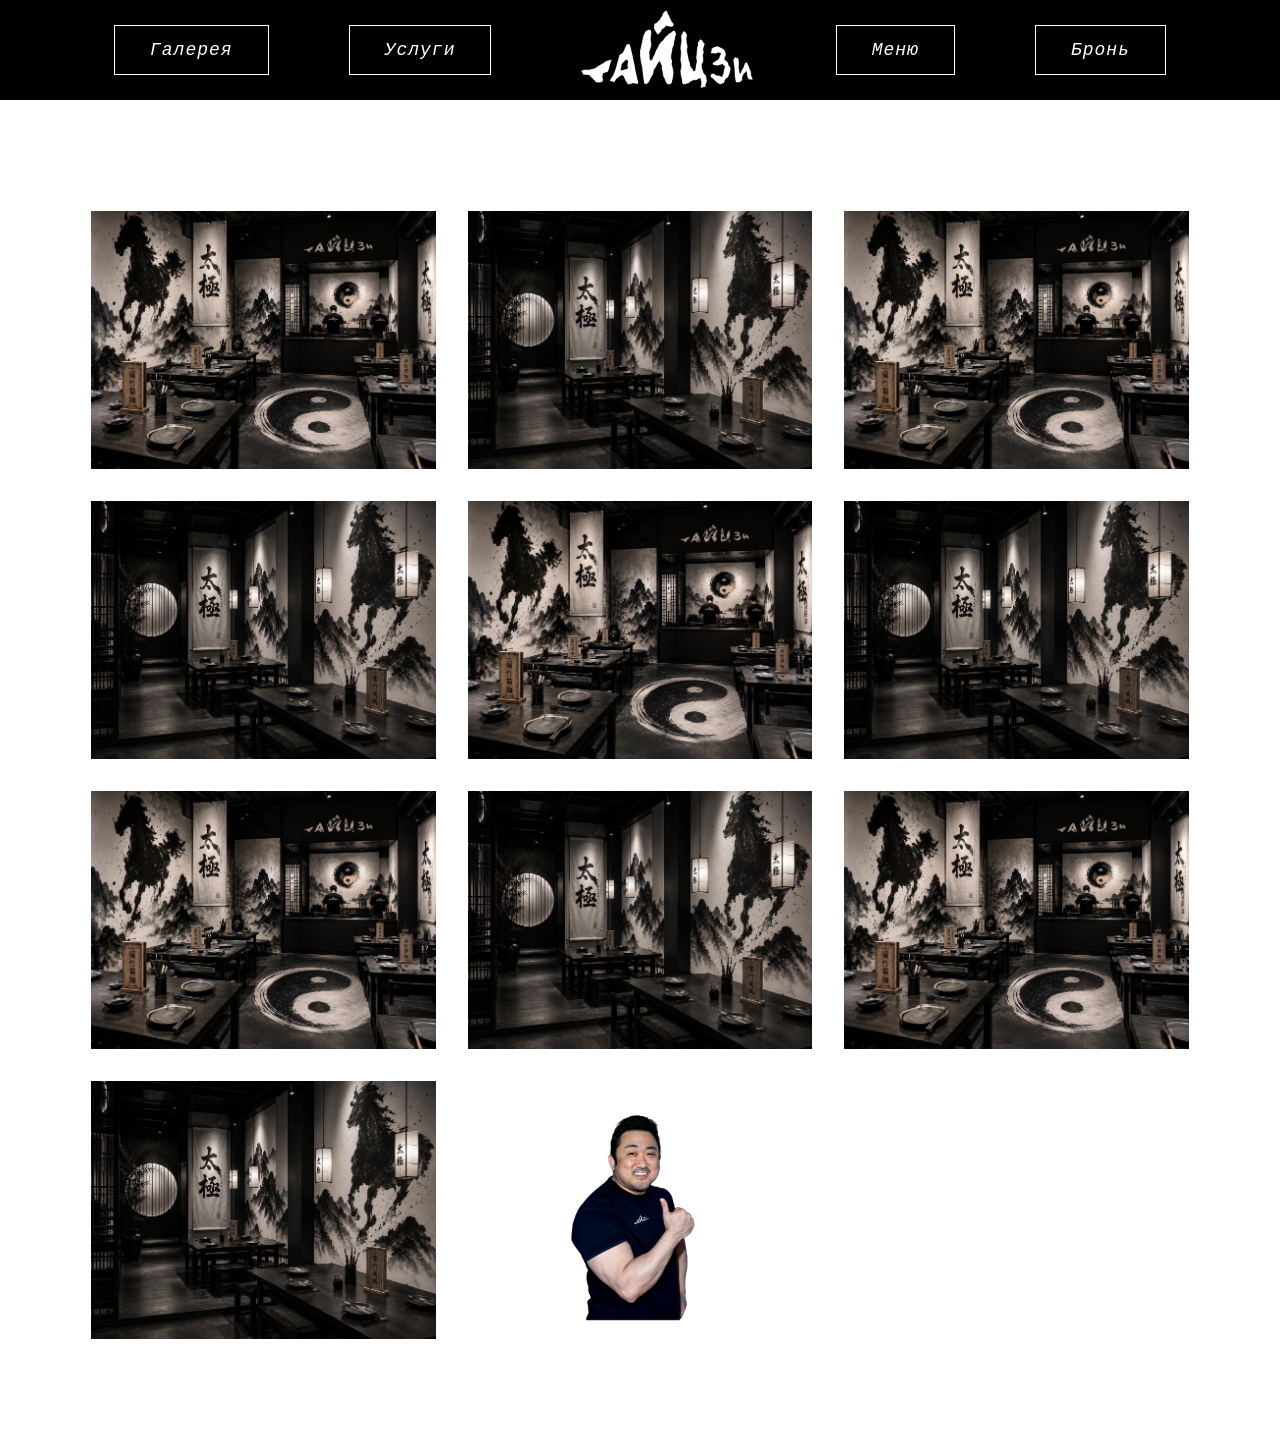
==== gallery.html @ 5aa23fd8 "Add files via upload" ====
<!doctype html>
<html lang="ru">
  <head>
    <meta charset="UTF-8" />
    <meta name="viewport" content="width=device-width, initial-scale=1.0" />
    <title>ТАЙЦЗИ — Галерея</title>
    <link rel="stylesheet" href="style.css" />
  </head>
  <body>
    <header class="main-header">
      <nav class="header-nav">
        <div class="nav-group">
          <a href="index.html#gallery" class="nav-btn">Галерея</a>
          <a href="index.html#services" class="nav-btn">Услуги</a>
        </div>

        <a href="index.html#top">
          <img src="Без имени-kjjju.png" alt="ТАЙЦЗИ" class="header-logo" />
        </a>

        <div class="nav-group">
          <a href="index.html#menu" class="nav-btn">Меню</a>
          <a href="index.html#booking" class="nav-btn">Бронь</a>
        </div>
      </nav>
    </header>

    <main class="gallery-container">
      <div class="gallery-layout-grid">
        <img src="main.jpg" alt="Интерьер" class="gallery-view-img" />
        <img src="second.jpg" alt="Интерьер" class="gallery-view-img" />
        <img src="main.jpg" alt="Интерьер" class="gallery-view-img" />
        <img src="second.jpg" alt="Интерьер" class="gallery-view-img" />
        <img src="main.jpg" alt="Интерьер" class="gallery-view-img" />
        <img src="second.jpg" alt="Интерьер" class="gallery-view-img" />
        <img src="main.jpg" alt="Интерьер" class="gallery-view-img" />
        <img src="second.jpg" alt="Интерьер" class="gallery-view-img" />
        <img src="main.jpg" alt="Интерьер" class="gallery-view-img" />
        <img src="second.jpg" alt="Интерьер" class="gallery-view-img" />
        <img src="мужик.png" alt="Интерьер" class="gallery-view-img" />
      </div>
    </main>

    <div id="photoViewer" class="photo-viewer">
      <span class="close-viewer">&times;</span>
      <button class="viewer-arrow prev-arrow">❮</button>
      <img class="viewer-img-content" id="viewerTargetImg" src="" />
      <button class="viewer-arrow next-arrow">❯</button>
    </div>

    <script src="gallery-script.js"></script>
  </body>
</html>
---- style.css ----
* {
  margin: 0;
  padding: 0;
  box-sizing: border-box;
}

html {
  scroll-behavior: smooth;
}

.welcome-screen {
  width: 100%;
  height: 100vh;
  background-color: #ffffff;
  position: relative;
  overflow: hidden;
}

.welcome-center {
  position: absolute;
  top: 50%;
  left: 50%;
  transform: translate(-50%, -50%);
  text-align: center;
  width: 100%;
  max-width: 600px;
}

.main-logo {
  display: block;
  max-width: 500px;
  height: 500px;
  margin: 0 auto;
}

.main-subtitle {
  font-family: "Iosevka Charon", monospace;
  font-size: 16px;
  font-weight: 250;
  font-style: italic;
  letter-spacing: 3px;
  color: #666666;
  display: block;
  margin-top: -120px;
}

.main-header {
  position: fixed;
  top: 0;
  left: 0;
  width: 100%;
  background-color: black;
  height: 100px;
  z-index: 100;
  display: flex;
  justify-content: center;
}

.header-nav {
  display: flex;
  justify-content: space-between;
  align-items: center;
  width: 90%;
  max-width: 1600px;
  margin: 0 auto;
  height: 100%;
  padding: 0 50px;
}

.nav-group {
  display: flex;
  gap: 80px;
}

.nav-btn {
  color: #ffffff;
  text-decoration: none;
  font-family: "Iosevka Charon", monospace;
  font-size: 18px;
  font-style: italic;
  font-weight: 250;
  letter-spacing: 1px;
  border: 1px solid white;
  padding: 14px 35px;
  display: inline-block;
  background: transparent;
  transition: all 0.3s ease;
}

.nav-btn:hover {
  background-color: #ffffff;
  color: #333333;
}

.header-logo {
  display: block;
  width: 200px;
  height: auto;
  margin: 0 auto;
  transform: translateY(20px);
  cursor: pointer;
}

.about-section {
  width: 100%;
  height: 100vh;
  position: relative;
  display: flex;
  justify-content: center;
  align-items: center;
  overflow: hidden;
  box-sizing: border-box;
}

.about-container {
  max-width: 800px;
  padding: 0 40px;
  text-align: center;
  z-index: 2;
}

.about-text {
  font-family: "Iosevka Charon", monospace;
  font-size: 24px;
  font-style: italic;
  font-weight: 250;
  color: #666666;
  line-height: 1.6;
  text-align: center;
}

.mountain-vector {
  position: absolute;
  bottom: 0;
  width: 500px;
  height: auto;
  z-index: 1;
  pointer-events: none;
}

.mountain-left {
  left: 0;
}

.mountain-right {
  right: 0;
}

/* ТРЕТИЙ ЭКРАН: Галерея */
.gallery-section {
  width: 100%;
  height: 100vh;
  background-color: #ffffff; /* Абсолютно белый фон */
  display: flex;
  justify-content: center;
  align-items: center;
  box-sizing: border-box;
  padding-top: 100px;
  overflow: hidden;
}

.gallery-inner-container {
  display: flex;
  width: 100%;
  max-width: 1200px;
  padding: 0 40px;
  justify-content: space-between;
  align-items: center;
  gap: 80px;
}

.gallery-left-block {
  flex: 1;
  display: flex;
  flex-direction: column;
  align-items: center;
  gap: 30px;
}

.gallery-img-wrapper {
  width: 100%;
  max-width: 550px;
  height: 400px;
  overflow: hidden;
  position: relative;
}

.gallery-img-wrapper .gallery-main-img {
  display: none;
  width: 100%;
  height: 100%;
  object-fit: cover;
}

.gallery-img-wrapper .gallery-main-img.active {
  display: block;
}

.gallery-controls {
  display: flex;
  align-items: center;
  gap: 40px;
}

.gallery-arrow {
  font-family: "Iosevka Sharon", monospace;
  font-size: 32px;
  color: #333333;
  background: none;
  border: none;
  cursor: pointer;
  user-select: none;
  transition: transform 0.2s;
}

.gallery-btn {
  display: inline-block;
  padding: 12px 35px;
  border: 1px solid #333333;
  font-family: "Iosevka Sharon", monospace;
  font-size: 16px;
  color: #333333;
  text-decoration: none;
  background: transparent;
  transition: all 0.3s ease;
}

.gallery-btn:hover {
  background-color: #333333;
  color: #ffffff;
}

.gallery-right-block {
  flex: 1;
  max-width: 450px;
}

.gallery-text {
  font-family: "Iosevka Sharon", monospace;
  font-size: 22px;
  font-style: italic;
  font-weight: 250;
  color: #666666;
  line-height: 1.6;
  text-align: left;
}

.menu-section {
  width: 100%;
  height: 100vh;
  background-color: #ffffff;
  display: flex;
  justify-content: center;
  align-items: center;
  box-sizing: border-box;
  padding-top: 100px;
  overflow: hidden;
}

.menu-section .gallery-img-wrapper {
  background: transparent;
  box-shadow: none;
}

.gallery-img-wrapper .menu-main-img {
  display: none;
  width: 100%;
  height: 100%;
  object-fit: contain;
}

.gallery-img-wrapper .menu-main-img.active {
  display: block;
}

/* ПЯТЫЙ ЭКРАН: Услуги */
.services-section {
  width: 100%;
  height: 100vh;
  background-color: #ffffff;
  display: flex;
  justify-content: center;
  align-items: center;
  box-sizing: border-box;
  padding-top: 100px;
  overflow: hidden;
}

.services-img-wrapper {
  box-shadow: none !important;
}

.gallery-img-wrapper .services-main-img {
  display: none;
  width: 100%;
  height: 100%;
  object-fit: cover;
}

.gallery-img-wrapper .services-main-img.active {
  display: block;
}

/* ШЕСТОЙ ЭКРАН: Бронирование и Календарь */
.booking-section {
  width: 100%;
  min-height: 100vh;
  background-color: #0d0d0d;
  display: flex;
  justify-content: center;
  align-items: center;
  box-sizing: border-box;
  padding: 120px 20px 60px 20px;
}

.booking-container {
  width: 100%;
  max-width: 500px;
  text-align: center;
  position: relative;
}

.booking-title {
  font-family: "Iosevka Sharon", monospace;
  font-size: 24px;
  color: #ffffff;
  font-style: italic;
  font-weight: 250;
  margin-bottom: 30px;
  letter-spacing: 1px;
}

.form-row {
  width: 100%;
  box-sizing: border-box;
  border-bottom: 1px solid rgba(255, 255, 255, 0.4);
}

.first-row {
  border-top: 1px solid rgba(255, 255, 255, 0.4);
}

.booking-input,
.booking-select {
  width: 100%;
  padding: 18px 20px;
  background: transparent;
  border: none;
  outline: none;
  font-family: "Iosevka Sharon", monospace;
  font-size: 16px;
  font-style: italic;
  font-weight: 250;
  box-sizing: border-box;
  -webkit-appearance: none;
  -moz-appearance: none;
  appearance: none;
}

.booking-input {
  color: #ffffff;
}

.booking-input::placeholder {
  color: rgba(255, 255, 255, 0.4);
}

.booking-select {
  color: rgba(255, 255, 255, 0.4);
  background-image: url("data:image/svg+xml;utf8,<svg xmlns='http://www.w3.org/2000/svg' width='10' height='10' viewBox='0 0 10 10'><path d='M0 2 l5 5 l5 -5 z' fill='rgba(255,255,255,0.4)'/></svg>");
  background-repeat: no-repeat;
  background-position: right 20px center;
  cursor: pointer;
}

.booking-select:focus,
.booking-select:valid {
  color: #ffffff;
}

.booking-select option {
  background-color: #1a1a1a;
  color: #ffffff;
}

.booking-success-message {
  display: none;
  text-align: center !important;

  margin: 60px auto !important;
  padding: 40px 30px !important;
  max-width: 500px !important;

  border: 1px solid rgba(255, 255, 255, 0.2) !important;
  background-color: rgba(255, 255, 255, 0.02) !important;

  animation: fadeInSuccess 0.5s ease forwards;
}

.success-text-title {
  color: #ffffff !important;
  font-family: "Iosevka Sharon", monospace !important;
  font-size: 22px !important;
  font-style: italic !important;
  font-weight: bold !important;
  margin-bottom: 15px !important;
}

.booking-success-message div,
.booking-success-message .success-text-desk {
  color: #ffffff !important;
  font-family: "Iosevka Sharon", monospace !important;
  font-size: 16px !important;
  font-style: italic !important;
  line-height: 1.5 !important;
  margin: 0 !important;
}

@keyframes fadeInSuccess {
  from {
    opacity: 0;
    transform: translateY(10px);
  }
  to {
    opacity: 1;
    transform: translateY(0);
  }
}

.calendar-days {
  display: grid !important;
  grid-template-columns: repeat(7, 1fr) !important;
  gap: 8px !important;
  text-align: center !important;
  margin-top: 15px !important;
}

.calendar-day {
  color: #ffffff !important;
  background-color: rgba(255, 255, 255, 0.02) !important;
  padding: 10px 0 !important;
  cursor: pointer !important;
  font-size: 15px !important;
  transition: all 0.2s ease !important;
  border: 1px solid rgba(255, 255, 255, 0.05) !important;
}

.calendar-day:hover {
  background-color: rgba(255, 255, 255, 0.12) !important;
  border-color: rgba(255, 255, 255, 0.3) !important;
}

.calendar-day.selected {
  background-color: #ffffff !important;
  color: #000000 !important;
  border-color: #ffffff !important;
  font-weight: bold !important;
}

.time-slots-container {
  display: none;
  margin-top: 25px !important;
  border-top: 1px solid rgba(255, 255, 255, 0.1) !important;
  padding-top: 20px !important;
}

.time-slots-title {
  color: rgba(255, 255, 255, 0.5) !important;
  font-size: 14px !important;
  font-style: italic !important;
  margin-bottom: 15px !important;
  text-align: left !important;
}

.time-slots-grid {
  display: flex !important;
  gap: 12px !important;
}

.time-btn {
  flex: 1 !important;
  background: transparent !important;
  border: 1px solid rgba(255, 255, 255, 0.2) !important;
  color: #ffffff !important;
  padding: 12px 0 !important;
  font-family: "Iosevka Sharon", monospace !important;
  font-size: 14px !important;
  cursor: pointer !important;
  transition: all 0.3s ease !important;
}

.time-btn:hover {
  border-color: #ffffff !important;
  background-color: rgba(255, 255, 255, 0.05) !important;
}

.time-btn.selected {
  background-color: #ffffff !important;
  color: #000000 !important;
  border-color: #ffffff !important;
  font-weight: bold !important;
}

.booking-calendar-wrapper {
  margin-top: -30px !important;
}

button[type="submit"],
#submitBtn {
  display: inline-block !important;
  width: auto !important;
  min-width: 160px;
  background: transparent !important;

  border: 1px solid rgba(255, 255, 255, 0.7) !important;

  color: #ffffff !important;
  padding: 12px 25px !important;
  font-family: "Iosevka Sharon", monospace !important;
  font-size: 16px !important;
  font-style: italic !important;
  text-align: center !important;
  cursor: pointer !important;

  margin: 30px auto 0 auto !important;

  transition:
    background 0.3s ease,
    border-color 0.3s ease !important;
}

button[type="submit"]:hover,
#submitBtn:hover {
  border-color: #ffffff !important;
  background: rgba(255, 255, 255, 0.05) !important;
}

button[type="submit"]:hover,
#submitBtn:hover {
  border-color: #ffffff !important;
  background-color: #ffffff !important;
  color: #000000 !important;
}

html,
body {
  scroll-behavior: smooth !important;
  scroll-snap-type: y mandatory !important;
  height: 100vh !important;
  margin: 0;
  padding: 0;
}

body > section,
body > div {
  height: 100vh;
  scroll-snap-align: start !important;
  scroll-snap-stop: always !important;
  position: relative;
}

#booking {
  height: auto !important;
  min-height: 100vh !important;
  scroll-snap-align: start !important;
  scroll-margin-top: 0 !important;
}

.booking-container {
  padding-top: 10px !important;
  padding-bottom: 10px !important;
}

#bookingform {
  gap: 5px !important;
}

.gallery-container {
  max-width: 1200px;
  margin: 160px auto 60px auto;
  padding: 50px;
  padding-bottom: 100px;
}

.gallery-layout-grid {
  display: grid;
  grid-template-columns: repeat(3, 1fr);
  gap: 30px;
}

.gallery-view-img {
  width: 100%;
  aspect-ratio: 4 / 3;
  object-fit: cover;
  border: 1px solid rgba(255, 255, 255, 0.1);
  cursor: pointer;
  transition: transform 0.3s ease;
}

.gallery-view-img:hover {
  transform: scale(1.03);
}

.photo-viewer {
  display: none;
  position: fixed;
  z-index: 10000;
  left: 0;
  top: 0;
  width: 100%;
  height: 100%;
  background-color: rgba(0, 0, 0, 0.95);
  align-items: center;
  justify-content: center;
}

.viewer-img-content {
  max-width: 85%;
  max-height: 85vh;
  object-fit: contain;
}

.close-viewer {
  position: absolute;
  top: 30px;
  right: 40px;
  color: #ffffff;
  font-size: 45px;
  font-weight: bold;
  cursor: pointer;
}

.viewer-arrow {
  position: absolute;
  top: 50%;
  transform: translateY(-50%);
  background: none;
  border: none;
  color: #ffffff;
  font-size: 50px;
  padding: 20px;
  cursor: pointer;
  user-select: none;
}

.prev-arrow {
  left: 40px;
}
.next-arrow {
  right: 40px;
}

.menu-container {
  max-width: 1200px;
  margin: 180px auto 60px auto;
  padding: 0 20px;
}

.menu-categories-grid {
  display: grid;
  grid-template-columns: repeat(3, 1fr);
  border-top: 1px solid #333333;
  border-left: 1px solid #333333;
  margin-bottom: 40px;
}

.category-filter-btn {
  background: none;
  border-right: 1px solid #333333;
  border-bottom: 1px solid #333333;
  border-top: none;
  border-left: none;
  color: #333333;

  font-family: "Iosevka Sharon", monospace;
  font-size: 20px;
  font-style: italic;
  font-weight: 250;

  padding: 22px;
  cursor: pointer;
  transition: all 0.3s ease;
}

.category-filter-btn.active-filter {
  background-color: #333333;
  color: #ffffff;
}

.category-filter-btn:not(.active-filter):hover {
  background-color: #ffffff;
  color: #333333;
}

.menu-ranges-panel {
  display: flex;
  justify-content: space-between;
  gap: 60px;
  margin-bottom: 60px;
}

.range-control-group {
  display: flex;
  flex-direction: column;
  width: 50%;
}

.range-labels {
  display: flex;
  justify-content: space-between;

  font-family: "Iosevka Sharon", monospace;
  font-style: italic;
  font-weight: 250;
  font-size: 15px;

  color: #666666;
  margin-bottom: 10px;
}

.range-current {
  color: #333333;
}

.range-control-group input[type="range"] {
  -webkit-appearance: none;
  appearance: none;
  width: 100%;
  height: 3px;
  background: #cccccc;
  outline: none;
}

.range-control-group input[type="range"]::-webkit-slider-thumb {
  -webkit-appearance: none;
  appearance: none;
  width: 14px;
  height: 14px;
  border-radius: 50%;
  background: #333333;
  cursor: pointer;
  transition: transform 0.2s ease;
}

.range-control-group input[type="range"]::-webkit-slider-thumb:hover {
  transform: scale(1.2);
}

.menu-dishes-grid {
  display: grid;
  grid-template-columns: repeat(3, 1fr);
  gap: 50px 30px;
}

.dish-card {
  display: flex;
  flex-direction: column;
  align-items: center;
  text-align: center;
}

.dish-card-img {
  width: 100%;
  max-width: 220px;
  height: 200px;
  object-fit: contain;
  margin-bottom: 15px;
}

.dish-card-weight {
  font-family: "Iosevka Sharon", monospace;
  font-style: italic;
  font-weight: 250;
  font-size: 14px;
  color: #888888;
  margin: 0 0 5px 0;
}

.dish-card-title {
  font-family: "Iosevka Sharon", monospace;
  font-style: italic;
  font-weight: 250;
  font-size: 20px;
  color: #333333;
  margin: 0 0 15px 0;
}

.dish-card-price-box {
  font-family: "Iosevka Sharon", monospace;
  font-style: italic;
  font-weight: 250;
  font-size: 16px;
  color: #333333;

  border: 1px solid #333333;
  padding: 6px 30px;
}

.services-page-container {
  max-width: 1100px;
  margin-top: 180px;
  margin-left: auto;
  margin-right: auto;
  margin-bottom: 0;
  padding-bottom: 100px;
}

.services-list {
  display: flex;
  flex-direction: column;
  gap: 100px;
}

.service-card {
  display: flex;
  background: transparent;
  width: 100%;
}

.service-reverse {
  flex-direction: row-reverse;
}

.service-image-box {
  width: 50%;
  display: flex;
}

.service-img {
  width: 100%;
  height: 340px;
  object-fit: cover;
  display: block;
}

.service-info-box {
  width: 50%;
  padding: 0 50px;
  display: flex;
  flex-direction: column;
  justify-content: center;
}

.service-title {
  font-family: "Iosevka Sharon", monospace;
  font-style: italic;
  font-weight: 250;
  font-size: 28px;
  color: #333333;
  margin: 0 0 20px 0;
}

.service-desc {
  font-family: "Iosevka Sharon", monospace;
  font-style: italic;
  font-weight: 250;
  font-size: 18px;
  line-height: 1.6;
  color: #555555;
  margin: 0;
}
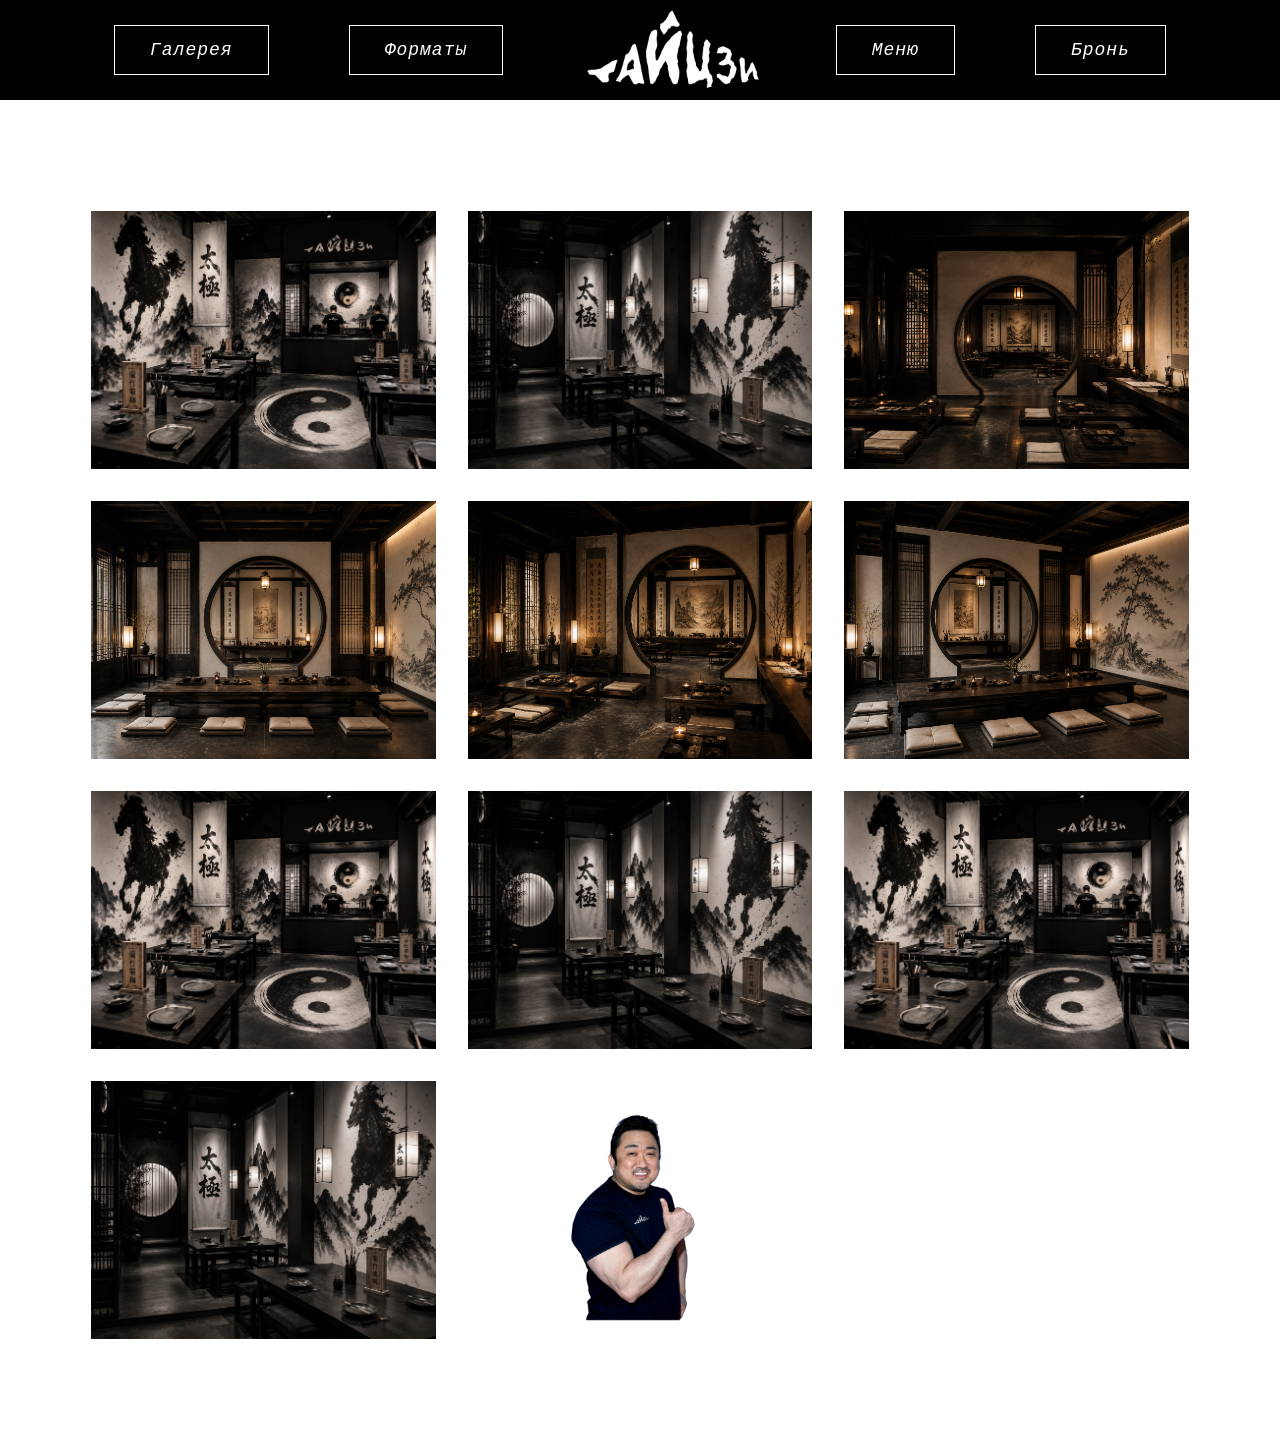
==== commit 860cd20c: "Add files via upload" ====
--- a/gallery.html
+++ b/gallery.html
@@ -11,10 +11,10 @@
       <nav class="header-nav">
         <div class="nav-group">
           <a href="index.html#gallery" class="nav-btn">Галерея</a>
-          <a href="index.html#services" class="nav-btn">Услуги</a>
+          <a href="index.html#services" class="nav-btn">Форматы</a>
         </div>
 
-        <a href="index.html#top">
+        <a href="index.html#gallery">
           <img src="Без имени-kjjju.png" alt="ТАЙЦЗИ" class="header-logo" />
         </a>
 
@@ -29,10 +29,10 @@
       <div class="gallery-layout-grid">
         <img src="main.jpg" alt="Интерьер" class="gallery-view-img" />
         <img src="second.jpg" alt="Интерьер" class="gallery-view-img" />
-        <img src="main.jpg" alt="Интерьер" class="gallery-view-img" />
-        <img src="second.jpg" alt="Интерьер" class="gallery-view-img" />
-        <img src="main.jpg" alt="Интерьер" class="gallery-view-img" />
-        <img src="second.jpg" alt="Интерьер" class="gallery-view-img" />
+        <img src="room1.png" alt="Интерьер" class="gallery-view-img" />
+        <img src="room2.png" alt="Интерьер" class="gallery-view-img" />
+        <img src="room3.png" alt="Интерьер" class="gallery-view-img" />
+        <img src="room4.png" alt="Интерьер" class="gallery-view-img" />
         <img src="main.jpg" alt="Интерьер" class="gallery-view-img" />
         <img src="second.jpg" alt="Интерьер" class="gallery-view-img" />
         <img src="main.jpg" alt="Интерьер" class="gallery-view-img" />
--- a/style.css
+++ b/style.css
@@ -23,25 +23,32 @@
   transform: translate(-50%, -50%);
   text-align: center;
   width: 100%;
-  max-width: 600px;
+  max-width: 1000px;
 }
 
 .main-logo {
   display: block;
-  max-width: 500px;
-  height: 500px;
+  max-width: 900px;
+  height: auto;
   margin: 0 auto;
+  margin-top: -400px;
+  margin-bottom: -330px;
+  position: relative;
+  z-index: 1;
 }
 
 .main-subtitle {
   font-family: "Iosevka Charon", monospace;
-  font-size: 16px;
+  font-size: 22px;
   font-weight: 250;
   font-style: italic;
   letter-spacing: 3px;
   color: #666666;
   display: block;
-  margin-top: -120px;
+  text-align: center;
+  margin-top: 0;
+  position: relative;
+  z-index: 2;
 }
 
 .main-header {
@@ -54,6 +61,20 @@
   z-index: 100;
   display: flex;
   justify-content: center;
+
+  transition:
+    transform 0.4s ease,
+    opacity 0.4s ease;
+}
+
+.home-header {
+  transform: translateY(-100%);
+  opacity: 0;
+}
+
+.home-header.visible {
+  transform: translateY(0);
+  opacity: 1;
 }
 
 .header-nav {
@@ -315,7 +336,7 @@
 
 .booking-container {
   width: 100%;
-  max-width: 500px;
+  max-width: 600px;
   text-align: center;
   position: relative;
 }
@@ -859,3 +880,72 @@
   color: #555555;
   margin: 0;
 }
+
+/* 1. Делаем контейнер главным ориентиром для абсолютных блоков */
+.booking-container {
+  position: relative; /* Форма центрируется как обычно, но теперь внутри нее можно фиксировать элементы по бокам */
+}
+
+/* 2. Общие стили для левого и правого блоков */
+.booking-side-badge {
+  position: absolute;
+  /* Регулируй этот top, чтобы поднять или опустить блоки идеально под уровень полей ввода */
+  top: 140px;
+  display: flex;
+  flex-direction: column;
+  gap: 25px;
+  z-index: 10;
+}
+
+/* 3. Левый блок прижимаем к левому краю контейнера */
+.side-left-badge {
+  position: absolute;
+  top: 500px;
+  left: -300px;
+  text-align: left;
+}
+
+/* 4. Правый блок прижимаем к правому краю контейнера */
+.side-right-badge {
+  position: absolute;
+  top: 525px;
+  right: -350px;
+  text-align: right;
+}
+
+/* 5. Красивое минималистичное оформление текста */
+.badge-item {
+  display: flex;
+  flex-direction: column;
+  gap: 6px;
+}
+
+.badge-label {
+  font-size: 11px;
+  text-transform: uppercase;
+  letter-spacing: 2px;
+  color: #ffffff;
+  opacity: 0.4;
+}
+
+.badge-value,
+.badge-link {
+  font-size: 14px;
+  color: #ffffff;
+  text-decoration: none;
+  line-height: 1.4;
+}
+
+.badge-links {
+  display: flex;
+  gap: 8px;
+}
+
+.side-right-badge .badge-links {
+  justify-content: flex-end;
+}
+
+.badge-sep {
+  color: #ffffff;
+  opacity: 0.3;
+}
